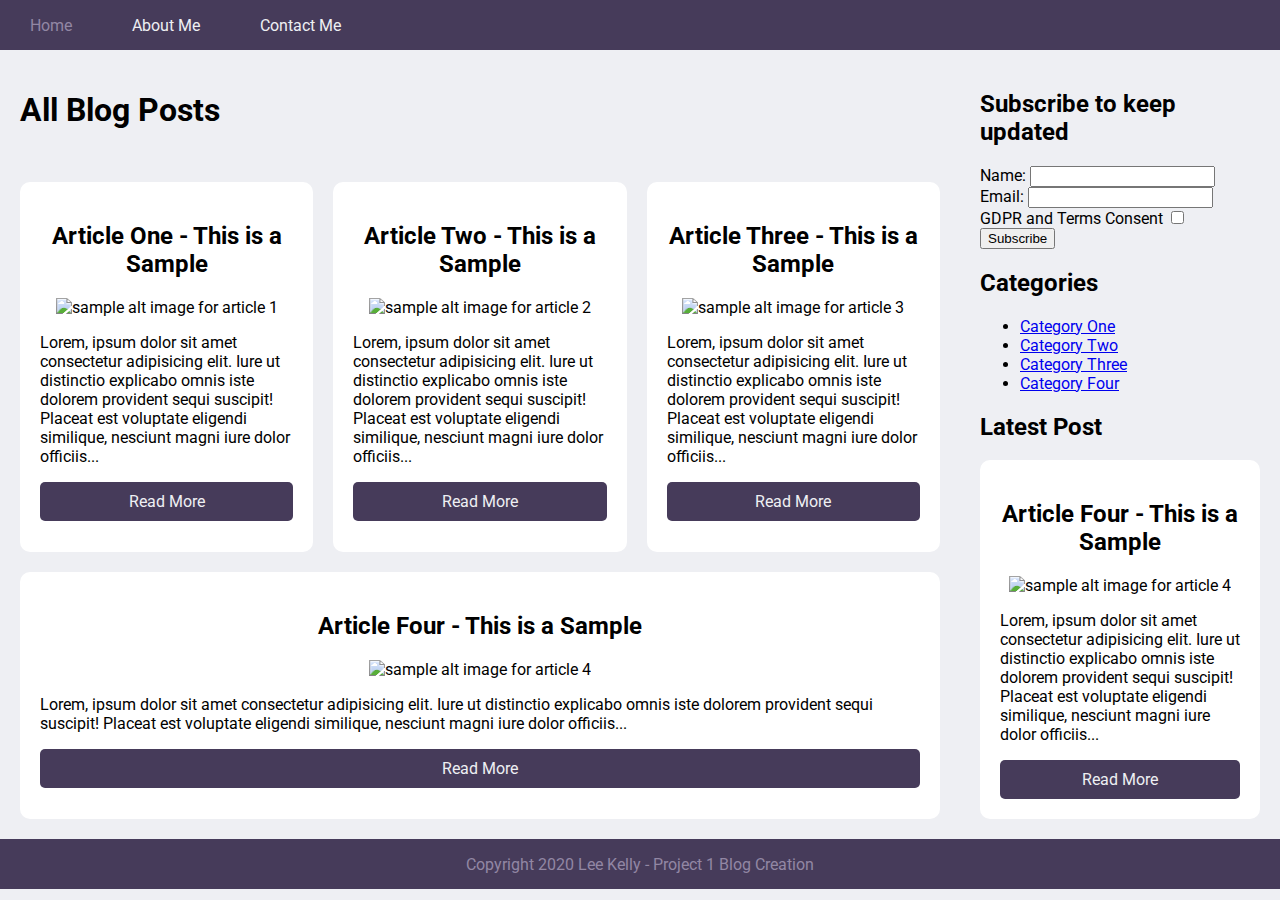
==== index.html @ 6473c81e "Article page expanded + sidebar img" ====
<!DOCTYPE html>
    <head>
        <meta charset="utf-8"/>
        <title>Project Blog - Lee Kelly</title>
        <link rel="stylesheet" href="css/style.css"/>
    </head>
    <body>
        <div class="container">
            <nav class="primary-bg">
                <a class="nav-link tertiary-txt" href="index.html">Home</a>
                <a class="nav-link quinary-txt" href="about-me.html">About Me</a>
                <a class="nav-link quinary-txt" href="contact-me.html">Contact Me</a>
            </nav>
            <div class="content">
                <h1 class="page-title">All Blog Posts</h1>
                <div class="article">
                    <h2>Article One - This is a Sample</h2>
                    <img src="https://picsum.photos/400/200?random=1" alt="sample alt image for article 1"/>
                    <p class="short-text">Lorem, ipsum dolor sit amet consectetur adipisicing elit. Iure ut distinctio explicabo omnis iste dolorem provident sequi suscipit! Placeat est voluptate eligendi similique, nesciunt magni iure dolor officiis...</p>
                    <a class="btn-read primary-bg quinary-txt" href="blog-posts/31-10-2020.html">Read More</a>
                </div>
                <div class="article">
                    <h2>Article Two - This is a Sample</h2>
                    <img src="https://picsum.photos/400/200?random=2" alt="sample alt image for article 2"/>
                    <p class="short-text">Lorem, ipsum dolor sit amet consectetur adipisicing elit. Iure ut distinctio explicabo omnis iste dolorem provident sequi suscipit! Placeat est voluptate eligendi similique, nesciunt magni iure dolor officiis...</p>
                    <a class="btn-read primary-bg quinary-txt" href="#">Read More</a>
                </div>
                <div class="article">
                    <h2>Article Three - This is a Sample</h2>
                    <img src="https://picsum.photos/400/200?random=3" alt="sample alt image for article 3"/>
                    <p class="short-text">Lorem, ipsum dolor sit amet consectetur adipisicing elit. Iure ut distinctio explicabo omnis iste dolorem provident sequi suscipit! Placeat est voluptate eligendi similique, nesciunt magni iure dolor officiis...</p>
                    <a class="btn-read primary-bg quinary-txt" href="#">Read More</a>
                </div>
                <div class="article">
                    <h2>Article Four - This is a Sample</h2>
                    <img src="https://picsum.photos/400/200?random=4" alt="sample alt image for article 4"/>
                    <p class="short-text">Lorem, ipsum dolor sit amet consectetur adipisicing elit. Iure ut distinctio explicabo omnis iste dolorem provident sequi suscipit! Placeat est voluptate eligendi similique, nesciunt magni iure dolor officiis...</p>
                    <a class="btn-read primary-bg quinary-txt" href="#">Read More</a>
                </div>
            </div>
            <div class="sidebar">
                <h2 class="sidebar-head">Subscribe to keep updated</h2>
                <form class="subscribe-form" action="#" method="POST" enctype="text/plain">
                    <label for="name" class="form-label">Name: </label>
                    <input type="name" id="name"/><br/>
                    <label for="email" class="form-label">Email: </label>
                    <input type="email" id="email"/><br/>
                    <label for="accept-gdpr" class="form-label">GDPR and Terms Consent</label>
                    <input type="checkbox" id="accept-gdpr"/><br/>
                    <button type="submit" class="btn-subscribe">Subscribe</button>
                </form>
                <h2 class="sidebar-head">Categories</h2>
                <ul>
                    <li><a href="#">Category One</a></li>
                    <li><a href="#">Category Two</a></li>
                    <li><a href="#">Category Three</a></li>
                    <li><a href="#">Category Four</a></li>
                </ul>
                <h2 class="sidebar-head">Latest Post</h2>
                <div class="article">
                    <h2>Article Four - This is a Sample</h2>
                    <img class="sidebar-img" src="https://picsum.photos/400/200?random=4" alt="sample alt image for article 4"/>
                    <p class="short-text">Lorem, ipsum dolor sit amet consectetur adipisicing elit. Iure ut distinctio explicabo omnis iste dolorem provident sequi suscipit! Placeat est voluptate eligendi similique, nesciunt magni iure dolor officiis...</p>
                    <a class="btn-read primary-bg quinary-txt" href="#">Read More</a>
                </div>
            </div>
            <footer class="primary-bg tertiary-txt"><p class="copyright-notice">Copyright 2020 Lee Kelly - Project 1 Blog Creation</p></footer>
        </div>
    </body>
</html>
---- css/style.css ----
@import 'main-colours.css';
@import url('https://fonts.googleapis.com/css2?family=Roboto:ital,wght@0,300;0,500;0,700;1,300;1,500;1,700&display=swap');

body{
    margin: 0 auto;
    font-family: 'Roboto', sans-serif;
    background-color: #EEEFF3; 
}
.container{
    display: grid;
    grid-template-columns: repeat(8, 1fr);
    grid-template-rows: auto 1fr auto;
    grid-template-areas:
        "nav nav nav nav nav nav nav nav"
        "main main main main main main side side"
        "foot foot foot foot foot foot foot foot";
    width: 100%;
}
nav{
    display: flex;
    height: 50px;
    align-items: center;
    grid-area: nav;
}
.nav-link{
    padding: 10px 20px;
    margin: 0px 10px;
    text-decoration: none;
}
.nav-link:hover{
    color: #ffffff;
    transition: 1s;
}
.content{
    display: flex;
    flex-wrap: wrap;
    gap: 20px;
    margin: 20px;
    grid-area: main;
}
.page-title{
    grid-area: title;
    flex-basis: 100%;
}
.article{
    flex: 1 1 calc(33.3% - 1em);
    padding: 20px;
    text-align: center;
    box-sizing: border-box;
    border-radius: 10px;
    background-color: #ffffff;
}
.main-article{
    padding: 20px;
    box-sizing: border-box;
    border-radius: 10px;
    background-color: #ffffff; 
}
.short-text{
    text-align: left;
}
.container-img{
    margin-left: 0 auto;
    margin-right: 0 auto;
}
.standard-quote{
    display: block;
    padding-left: 20px;
    border-left: solid 3px #463B5A;
}
.standard-quote:before, .standard-quote:after{
    content: none;
}
.btn-read{
    display: block;
    padding: 10px 20px;
    text-decoration: none;
    border-radius: 5px;
}
.btn-read:hover{
    background-color: #79738B;
    transition: 0.5s;
}
.social-sharing{
    display: flex;
    padding: 0px;
    justify-content: flex-end;
    text-decoration: none;
    list-style-type: none;
}
.social-icons{
    margin: 10px 5px;
    font-size: 1.4em;
}
.social-hover:hover{
    color: #79738B;
    transition: 0.5s;
}
.sidebar{
    grid-area: side;
    padding: 20px;
}
.main-img, .sidebar-img{
    width: 100%;
}
footer{
    display: flex;
    height: 50px;
    align-items: center;
    justify-items: center;
    grid-area: foot;
}
.copyright-notice{
    flex-basis: 100%;
    text-align: center;
}


/* Tablet Mode Less than 900px and greater than 600px */
@media(max-width: 600px) and (max-width: 900px){
}

/* Phone Mode less than 320px */
@media(max-width: 320px){
}
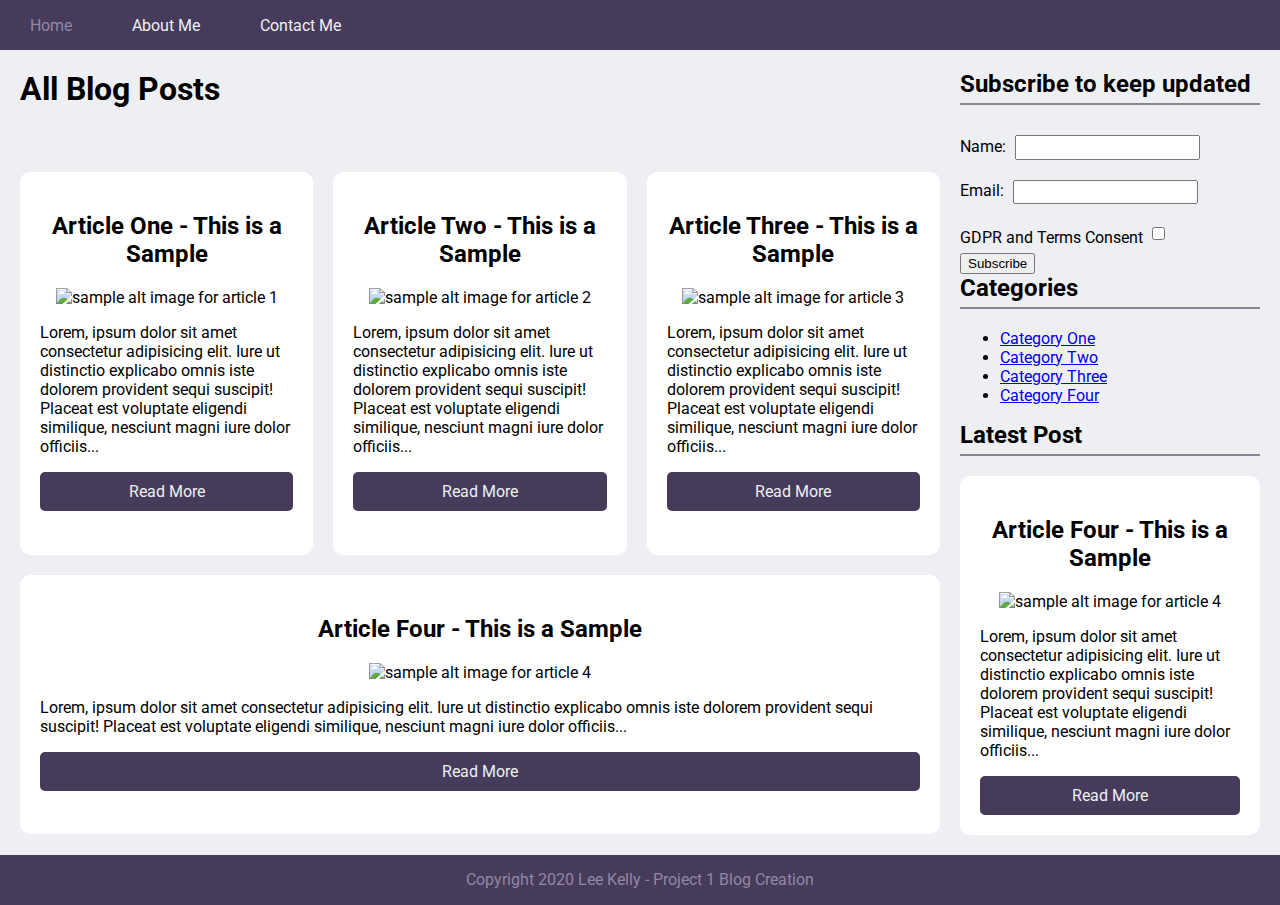
==== commit bab2f4e3: "Fixing Media Queries" ====
--- a/index.html
+++ b/index.html
@@ -2,6 +2,7 @@
     <head>
         <meta charset="utf-8"/>
         <title>Project Blog - Lee Kelly</title>
+        <meta content="width=device-width, initial-scale=1" name="viewport" />
         <link rel="stylesheet" href="css/style.css"/>
     </head>
     <body>
--- a/css/style.css
+++ b/css/style.css
@@ -8,13 +8,13 @@
 }
 .container{
     display: grid;
+    width: 100%;
     grid-template-columns: repeat(8, 1fr);
     grid-template-rows: auto 1fr auto;
     grid-template-areas:
         "nav nav nav nav nav nav nav nav"
         "main main main main main main side side"
         "foot foot foot foot foot foot foot foot";
-    width: 100%;
 }
 nav{
     display: flex;
@@ -40,6 +40,8 @@
 }
 .page-title{
     grid-area: title;
+    margin-top: 0px;
+    margin-bottom: 20px;
     flex-basis: 100%;
 }
 .article{
@@ -60,8 +62,8 @@
     text-align: left;
 }
 .container-img{
-    margin-left: 0 auto;
-    margin-right: 0 auto;
+    margin: 20px 0px;
+    text-align: center;
 }
 .standard-quote{
     display: block;
@@ -83,13 +85,22 @@
 }
 .social-sharing{
     display: flex;
+    margin-bottom: 0px;
     padding: 0px;
     justify-content: flex-end;
+    align-content: center;
     text-decoration: none;
     list-style-type: none;
 }
+.social-icons-text{
+    display: block;
+    margin-right: 10px;
+    font-size: 1em;
+    font-weight: 700;
+}
 .social-icons{
-    margin: 10px 5px;
+    margin: 0px 5px;
+    padding: 0px;
     font-size: 1.4em;
 }
 .social-hover:hover{
@@ -98,7 +109,29 @@
 }
 .sidebar{
     grid-area: side;
+    margin: 20px 20px 20px 0px;
+}
+.sidebar-container{
     padding: 20px;
+    box-sizing: border-box;
+    margin-bottom: 20px;
+    border-radius: 10px;
+    background-color: #ffffff;
+}
+.sidebar-head{
+    margin-top: 0px;
+    padding-bottom: 5px;
+    border-bottom: solid 2px #898594;
+}
+.subscribe-form{
+
+}
+.form-label{
+    padding-right: 5px;
+}
+input{
+    margin: 10px 0px;
+    height: 1.4em;
 }
 .main-img, .sidebar-img{
     width: 100%;
@@ -117,9 +150,20 @@
 
 
 /* Tablet Mode Less than 900px and greater than 600px */
-@media(max-width: 600px) and (max-width: 900px){
+@media (min-width: 600px) and (max-width: 900px){
+    .container{
+        grid-template: "nav nav nav nav nav nav nav nav"
+        "main main main main main side side side"
+        "foot foot foot foot foot foot foot foot";
+    }
 }
 
-/* Phone Mode less than 320px */
-@media(max-width: 320px){
+/* Phone Mode less than 599px */
+@media (max-width: 599px){
+    .container{
+        grid-template: "nav nav nav nav nav nav nav nav"
+        "main main main main main main main main"
+        "side side side side side side side side"
+        "foot foot foot foot foot foot foot foot";
+    }
 }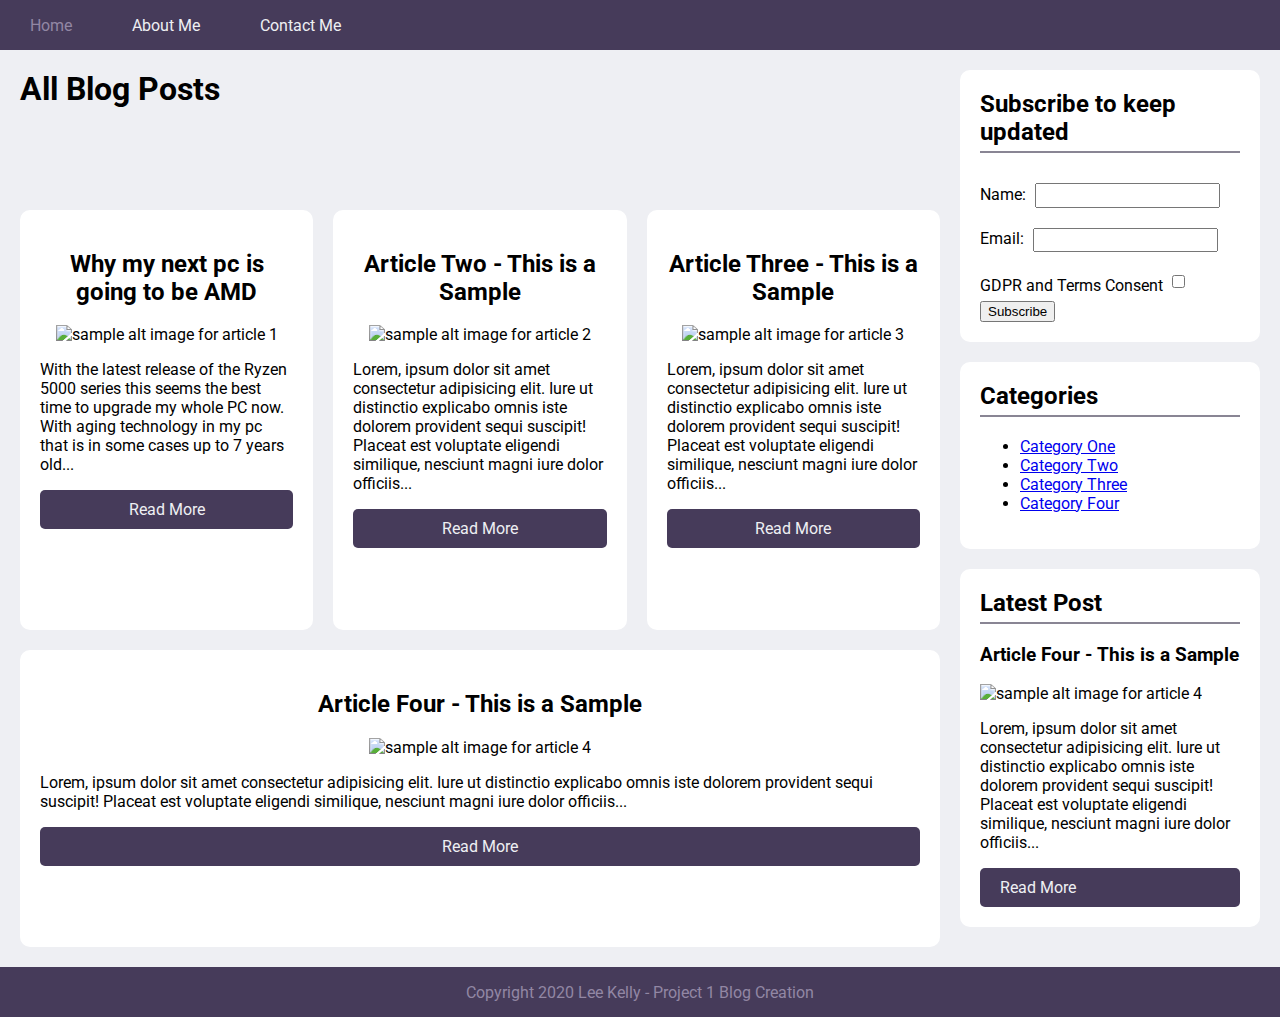
==== commit 17d71c08: "Split up css" ====
--- a/index.html
+++ b/index.html
@@ -15,51 +15,55 @@
             <div class="content">
                 <h1 class="page-title">All Blog Posts</h1>
                 <div class="article">
-                    <h2>Article One - This is a Sample</h2>
-                    <img src="https://picsum.photos/400/200?random=1" alt="sample alt image for article 1"/>
-                    <p class="short-text">Lorem, ipsum dolor sit amet consectetur adipisicing elit. Iure ut distinctio explicabo omnis iste dolorem provident sequi suscipit! Placeat est voluptate eligendi similique, nesciunt magni iure dolor officiis...</p>
+                    <h2>Why my next pc is going to be AMD</h2>
+                    <img class="image-card" src="https://picsum.photos/400/200?random=1" alt="sample alt image for article 1"/>
+                    <p class="short-text">With the latest release of the Ryzen 5000 series this seems the best time to upgrade my whole PC now. With aging technology in my pc that is in some cases up to 7 years old...</p>
                     <a class="btn-read primary-bg quinary-txt" href="blog-posts/31-10-2020.html">Read More</a>
                 </div>
                 <div class="article">
                     <h2>Article Two - This is a Sample</h2>
-                    <img src="https://picsum.photos/400/200?random=2" alt="sample alt image for article 2"/>
+                    <img class="image-card" src="https://picsum.photos/400/200?random=2" alt="sample alt image for article 2"/>
                     <p class="short-text">Lorem, ipsum dolor sit amet consectetur adipisicing elit. Iure ut distinctio explicabo omnis iste dolorem provident sequi suscipit! Placeat est voluptate eligendi similique, nesciunt magni iure dolor officiis...</p>
                     <a class="btn-read primary-bg quinary-txt" href="#">Read More</a>
                 </div>
                 <div class="article">
                     <h2>Article Three - This is a Sample</h2>
-                    <img src="https://picsum.photos/400/200?random=3" alt="sample alt image for article 3"/>
+                    <img class="image-card" src="https://picsum.photos/400/200?random=3" alt="sample alt image for article 3"/>
                     <p class="short-text">Lorem, ipsum dolor sit amet consectetur adipisicing elit. Iure ut distinctio explicabo omnis iste dolorem provident sequi suscipit! Placeat est voluptate eligendi similique, nesciunt magni iure dolor officiis...</p>
                     <a class="btn-read primary-bg quinary-txt" href="#">Read More</a>
                 </div>
                 <div class="article">
                     <h2>Article Four - This is a Sample</h2>
-                    <img src="https://picsum.photos/400/200?random=4" alt="sample alt image for article 4"/>
+                    <img class="image-card" src="https://picsum.photos/400/200?random=4" alt="sample alt image for article 4"/>
                     <p class="short-text">Lorem, ipsum dolor sit amet consectetur adipisicing elit. Iure ut distinctio explicabo omnis iste dolorem provident sequi suscipit! Placeat est voluptate eligendi similique, nesciunt magni iure dolor officiis...</p>
                     <a class="btn-read primary-bg quinary-txt" href="#">Read More</a>
                 </div>
             </div>
             <div class="sidebar">
-                <h2 class="sidebar-head">Subscribe to keep updated</h2>
-                <form class="subscribe-form" action="#" method="POST" enctype="text/plain">
-                    <label for="name" class="form-label">Name: </label>
-                    <input type="name" id="name"/><br/>
-                    <label for="email" class="form-label">Email: </label>
-                    <input type="email" id="email"/><br/>
-                    <label for="accept-gdpr" class="form-label">GDPR and Terms Consent</label>
-                    <input type="checkbox" id="accept-gdpr"/><br/>
-                    <button type="submit" class="btn-subscribe">Subscribe</button>
-                </form>
-                <h2 class="sidebar-head">Categories</h2>
-                <ul>
-                    <li><a href="#">Category One</a></li>
-                    <li><a href="#">Category Two</a></li>
-                    <li><a href="#">Category Three</a></li>
-                    <li><a href="#">Category Four</a></li>
-                </ul>
-                <h2 class="sidebar-head">Latest Post</h2>
-                <div class="article">
-                    <h2>Article Four - This is a Sample</h2>
+                <div class="sidebar-container">
+                    <h2 class="sidebar-head">Subscribe to keep updated</h2>
+                    <form class="subscribe-form" action="#" method="POST" enctype="text/plain">
+                        <label for="name" class="form-label">Name: </label>
+                        <input type="name" id="name"/><br/>
+                        <label for="email" class="form-label">Email: </label>
+                        <input type="email" id="email"/><br/>
+                        <label for="accept-gdpr" class="form-label">GDPR and Terms Consent</label>
+                        <input type="checkbox" id="accept-gdpr"/><br/>
+                        <button type="submit" class="btn-subscribe">Subscribe</button>
+                    </form>
+                </div>
+                <div class="sidebar-container">
+                    <h2 class="sidebar-head">Categories</h2>
+                    <ul>
+                        <li><a href="#">Category One</a></li>
+                        <li><a href="#">Category Two</a></li>
+                        <li><a href="#">Category Three</a></li>
+                        <li><a href="#">Category Four</a></li>
+                    </ul>
+                </div>
+                <div class="sidebar-container">
+                    <h2 class="sidebar-head">Latest Post</h2>
+                    <h3>Article Four - This is a Sample</h3>
                     <img class="sidebar-img" src="https://picsum.photos/400/200?random=4" alt="sample alt image for article 4"/>
                     <p class="short-text">Lorem, ipsum dolor sit amet consectetur adipisicing elit. Iure ut distinctio explicabo omnis iste dolorem provident sequi suscipit! Placeat est voluptate eligendi similique, nesciunt magni iure dolor officiis...</p>
                     <a class="btn-read primary-bg quinary-txt" href="#">Read More</a>
--- a/css/style.css
+++ b/css/style.css
@@ -1,4 +1,6 @@
 @import 'main-colours.css';
+@import 'articles.css';
+@import 'sidebar.css';
 @import url('https://fonts.googleapis.com/css2?family=Roboto:ital,wght@0,300;0,500;0,700;1,300;1,500;1,700&display=swap');
 
 body{
@@ -24,7 +26,7 @@
 }
 .nav-link{
     padding: 10px 20px;
-    margin: 0px 10px;
+    margin: 0 10px;
     text-decoration: none;
 }
 .nav-link:hover{
@@ -40,7 +42,7 @@
 }
 .page-title{
     grid-area: title;
-    margin-top: 0px;
+    margin-top: 0;
     margin-bottom: 20px;
     flex-basis: 100%;
 }
@@ -52,26 +54,13 @@
     border-radius: 10px;
     background-color: #ffffff;
 }
-.main-article{
-    padding: 20px;
-    box-sizing: border-box;
-    border-radius: 10px;
-    background-color: #ffffff; 
+/* Article Cards */
+.image-card{
+    width: 400px;
+    height: 200px;
 }
 .short-text{
     text-align: left;
-}
-.container-img{
-    margin: 20px 0px;
-    text-align: center;
-}
-.standard-quote{
-    display: block;
-    padding-left: 20px;
-    border-left: solid 3px #463B5A;
-}
-.standard-quote:before, .standard-quote:after{
-    content: none;
 }
 .btn-read{
     display: block;
@@ -83,57 +72,7 @@
     background-color: #79738B;
     transition: 0.5s;
 }
-.social-sharing{
-    display: flex;
-    margin-bottom: 0px;
-    padding: 0px;
-    justify-content: flex-end;
-    align-content: center;
-    text-decoration: none;
-    list-style-type: none;
-}
-.social-icons-text{
-    display: block;
-    margin-right: 10px;
-    font-size: 1em;
-    font-weight: 700;
-}
-.social-icons{
-    margin: 0px 5px;
-    padding: 0px;
-    font-size: 1.4em;
-}
-.social-hover:hover{
-    color: #79738B;
-    transition: 0.5s;
-}
-.sidebar{
-    grid-area: side;
-    margin: 20px 20px 20px 0px;
-}
-.sidebar-container{
-    padding: 20px;
-    box-sizing: border-box;
-    margin-bottom: 20px;
-    border-radius: 10px;
-    background-color: #ffffff;
-}
-.sidebar-head{
-    margin-top: 0px;
-    padding-bottom: 5px;
-    border-bottom: solid 2px #898594;
-}
-.subscribe-form{
-
-}
-.form-label{
-    padding-right: 5px;
-}
-input{
-    margin: 10px 0px;
-    height: 1.4em;
-}
-.main-img, .sidebar-img{
+.main-img{
     width: 100%;
 }
 footer{
@@ -147,7 +86,6 @@
     flex-basis: 100%;
     text-align: center;
 }
-
 
 /* Tablet Mode Less than 900px and greater than 600px */
 @media (min-width: 600px) and (max-width: 900px){
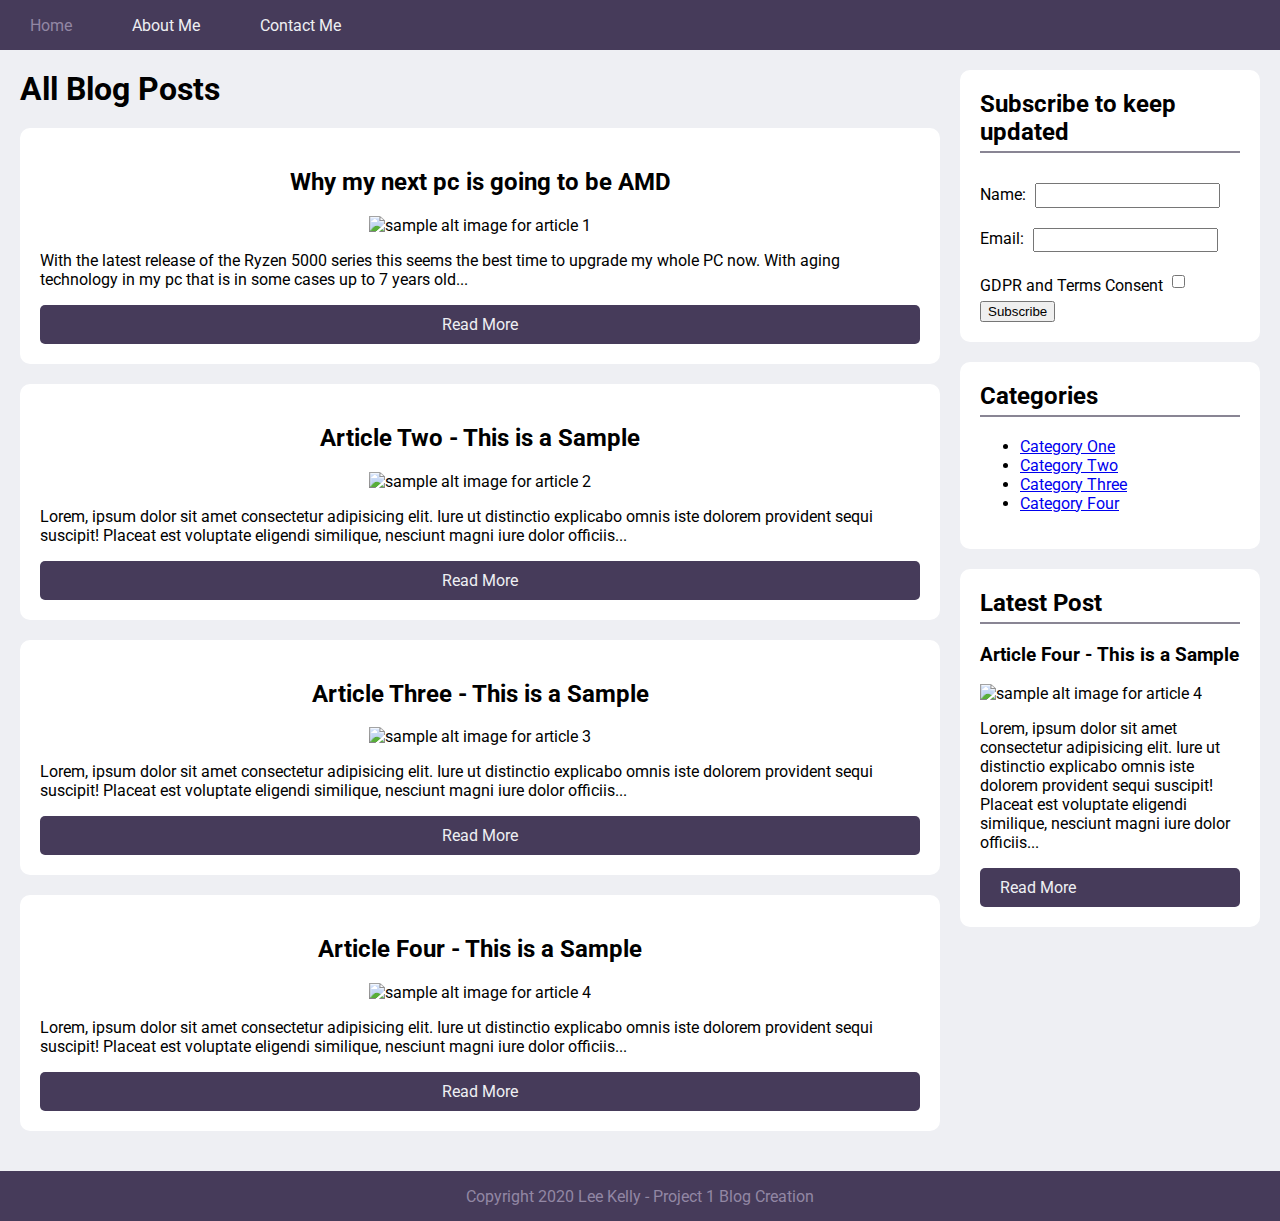
==== commit 4fc2db16: "Updating Layout" ====
--- a/index.html
+++ b/index.html
@@ -18,25 +18,25 @@
                     <h2>Why my next pc is going to be AMD</h2>
                     <img class="image-card" src="https://picsum.photos/400/200?random=1" alt="sample alt image for article 1"/>
                     <p class="short-text">With the latest release of the Ryzen 5000 series this seems the best time to upgrade my whole PC now. With aging technology in my pc that is in some cases up to 7 years old...</p>
-                    <a class="btn-read primary-bg quinary-txt" href="blog-posts/31-10-2020.html">Read More</a>
+                    <a class="btn-read primary-bg quinary-txt" href="posts/31-10-2020.html">Read More</a>
                 </div>
                 <div class="article">
                     <h2>Article Two - This is a Sample</h2>
                     <img class="image-card" src="https://picsum.photos/400/200?random=2" alt="sample alt image for article 2"/>
                     <p class="short-text">Lorem, ipsum dolor sit amet consectetur adipisicing elit. Iure ut distinctio explicabo omnis iste dolorem provident sequi suscipit! Placeat est voluptate eligendi similique, nesciunt magni iure dolor officiis...</p>
-                    <a class="btn-read primary-bg quinary-txt" href="#">Read More</a>
+                    <a class="btn-read primary-bg quinary-txt" href="posts/1-11-2020.html">Read More</a>
                 </div>
                 <div class="article">
                     <h2>Article Three - This is a Sample</h2>
                     <img class="image-card" src="https://picsum.photos/400/200?random=3" alt="sample alt image for article 3"/>
                     <p class="short-text">Lorem, ipsum dolor sit amet consectetur adipisicing elit. Iure ut distinctio explicabo omnis iste dolorem provident sequi suscipit! Placeat est voluptate eligendi similique, nesciunt magni iure dolor officiis...</p>
-                    <a class="btn-read primary-bg quinary-txt" href="#">Read More</a>
+                    <a class="btn-read primary-bg quinary-txt" href="posts/2-11-2020.html">Read More</a>
                 </div>
                 <div class="article">
                     <h2>Article Four - This is a Sample</h2>
                     <img class="image-card" src="https://picsum.photos/400/200?random=4" alt="sample alt image for article 4"/>
                     <p class="short-text">Lorem, ipsum dolor sit amet consectetur adipisicing elit. Iure ut distinctio explicabo omnis iste dolorem provident sequi suscipit! Placeat est voluptate eligendi similique, nesciunt magni iure dolor officiis...</p>
-                    <a class="btn-read primary-bg quinary-txt" href="#">Read More</a>
+                    <a class="btn-read primary-bg quinary-txt" href="posts/3-11-2020.html">Read More</a>
                 </div>
             </div>
             <div class="sidebar">
@@ -66,7 +66,7 @@
                     <h3>Article Four - This is a Sample</h3>
                     <img class="sidebar-img" src="https://picsum.photos/400/200?random=4" alt="sample alt image for article 4"/>
                     <p class="short-text">Lorem, ipsum dolor sit amet consectetur adipisicing elit. Iure ut distinctio explicabo omnis iste dolorem provident sequi suscipit! Placeat est voluptate eligendi similique, nesciunt magni iure dolor officiis...</p>
-                    <a class="btn-read primary-bg quinary-txt" href="#">Read More</a>
+                    <a class="btn-read primary-bg quinary-txt" href="posts/3-11-2020.html">Read More</a>
                 </div>
             </div>
             <footer class="primary-bg tertiary-txt"><p class="copyright-notice">Copyright 2020 Lee Kelly - Project 1 Blog Creation</p></footer>
--- a/css/style.css
+++ b/css/style.css
@@ -1,6 +1,7 @@
 @import 'main-colours.css';
 @import 'articles.css';
 @import 'sidebar.css';
+@import 'contact.css';
 @import url('https://fonts.googleapis.com/css2?family=Roboto:ital,wght@0,300;0,500;0,700;1,300;1,500;1,700&display=swap');
 
 body{
@@ -34,27 +35,21 @@
     transition: 1s;
 }
 .content{
-    display: flex;
-    flex-wrap: wrap;
-    gap: 20px;
     margin: 20px;
     grid-area: main;
 }
 .page-title{
-    grid-area: title;
     margin-top: 0;
     margin-bottom: 20px;
-    flex-basis: 100%;
 }
 .article{
-    flex: 1 1 calc(33.3% - 1em);
     padding: 20px;
+    margin: 20px 0;
     text-align: center;
     box-sizing: border-box;
     border-radius: 10px;
     background-color: #ffffff;
 }
-/* Article Cards */
 .image-card{
     width: 400px;
     height: 200px;
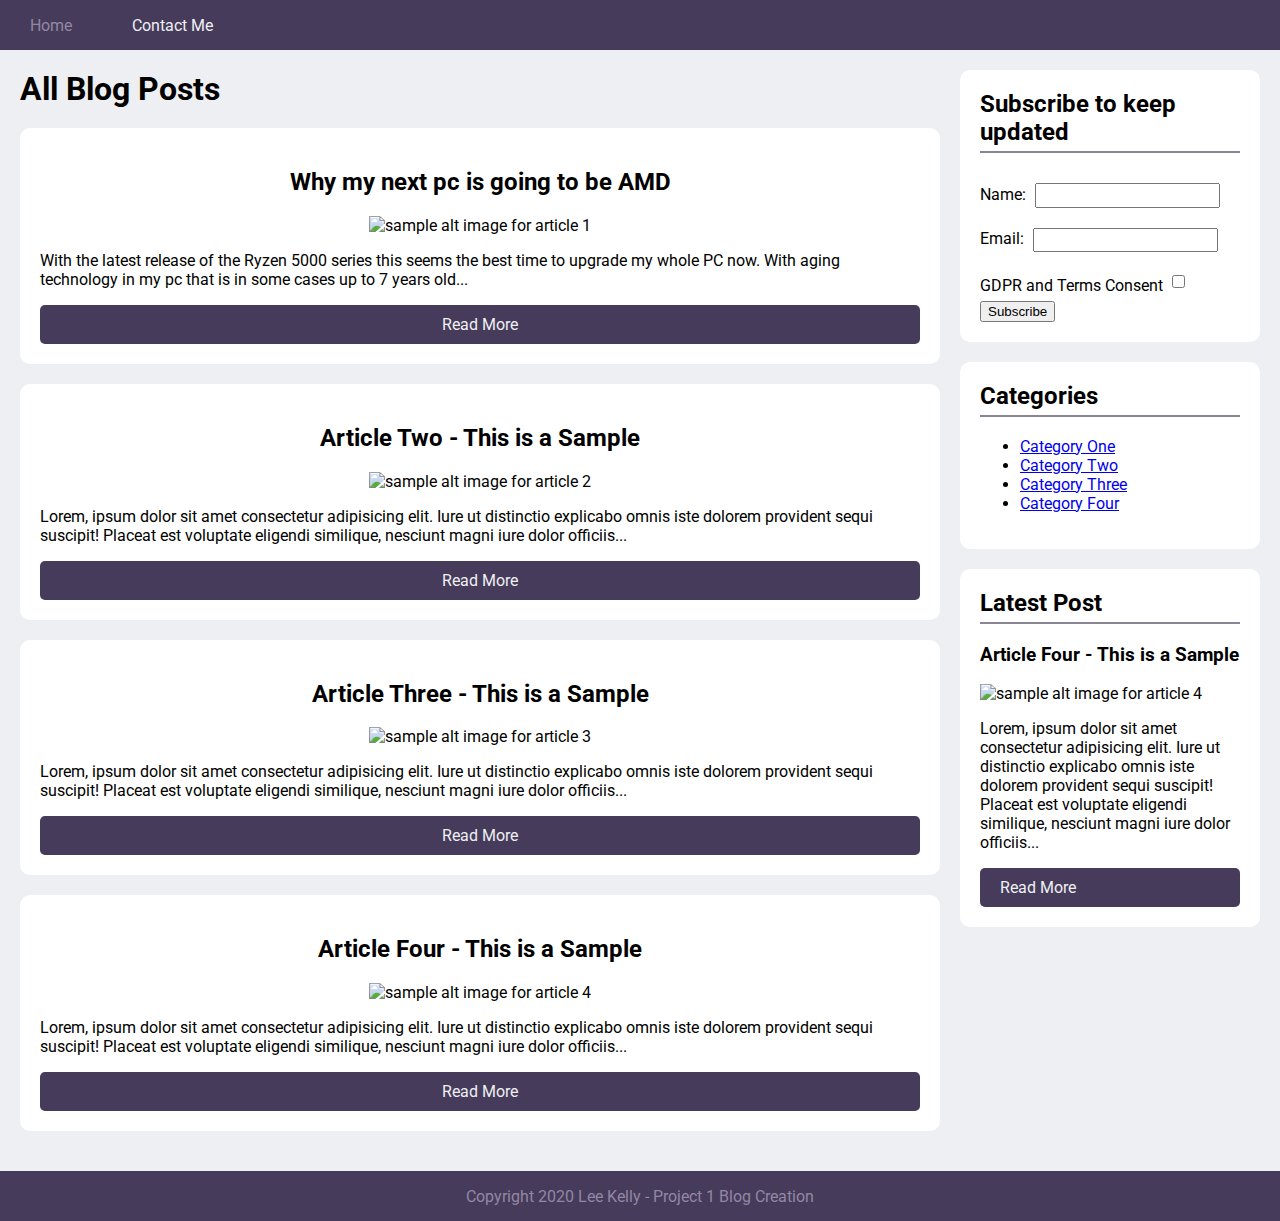
==== commit 7a27a6c4: "Added Author Section" ====
--- a/index.html
+++ b/index.html
@@ -9,7 +9,6 @@
         <div class="container">
             <nav class="primary-bg">
                 <a class="nav-link tertiary-txt" href="index.html">Home</a>
-                <a class="nav-link quinary-txt" href="about-me.html">About Me</a>
                 <a class="nav-link quinary-txt" href="contact-me.html">Contact Me</a>
             </nav>
             <div class="content">
